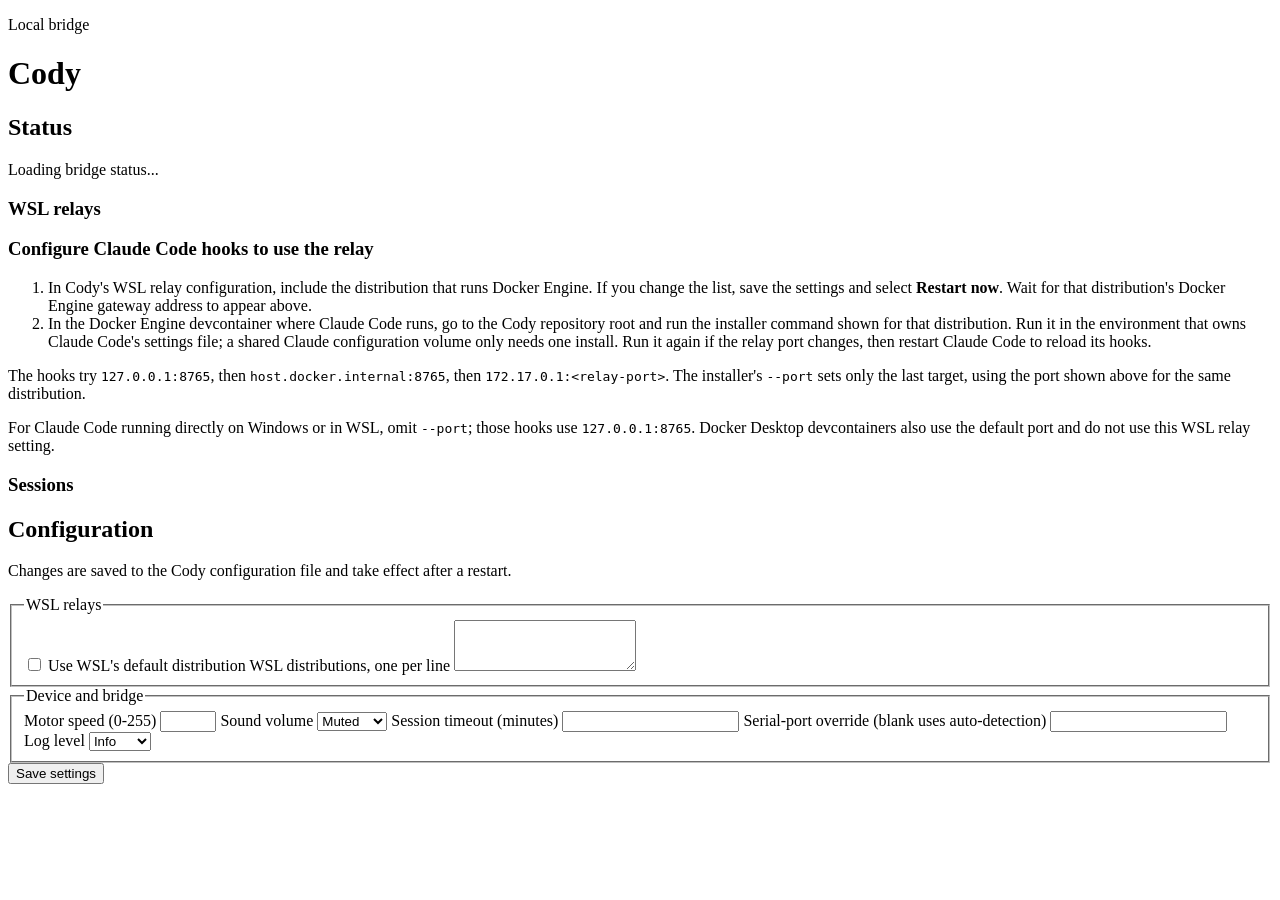
==== bridge-go/internal/httpapi/web/index.html @ ee6e72a3 "add webgui to cody bridge" ====
<!doctype html>
<html lang="en">
  <head>
    <meta charset="utf-8">
    <meta name="viewport" content="width=device-width, initial-scale=1">
    <title>Cody</title>
    <link rel="stylesheet" href="/style.css">
    <script src="/app.js" defer></script>
  </head>
  <body>
    <main>
      <header>
        <p class="eyebrow">Local bridge</p>
        <h1>Cody</h1>
      </header>

      <section aria-labelledby="status-heading">
        <h2 id="status-heading">Status</h2>
        <p id="status-message" role="status">Loading bridge status...</p>
        <dl id="status-details" class="details"></dl>
        <h3>WSL relays</h3>
        <div id="relay-list"></div>
        <div class="routing">
          <h3>Configure Claude Code hooks to use the relay</h3>
          <ol>
            <li>In Cody's WSL relay configuration, include the distribution that runs Docker Engine. If you change the list, save the settings and select <strong>Restart now</strong>. Wait for that distribution's Docker Engine gateway address to appear above.</li>
            <li>In the Docker Engine devcontainer where Claude Code runs, go to the Cody repository root and run the installer command shown for that distribution. Run it in the environment that owns Claude Code's settings file; a shared Claude configuration volume only needs one install. Run it again if the relay port changes, then restart Claude Code to reload its hooks.</li>
          </ol>
          <p>The hooks try <code>127.0.0.1:8765</code>, then <code>host.docker.internal:8765</code>, then <code>172.17.0.1:&lt;relay-port&gt;</code>. The installer's <code>--port</code> sets only the last target, using the port shown above for the same distribution.</p>
          <p>For Claude Code running directly on Windows or in WSL, omit <code>--port</code>; those hooks use <code>127.0.0.1:8765</code>. Docker Desktop devcontainers also use the default port and do not use this WSL relay setting.</p>
        </div>
        <h3>Sessions</h3>
        <div id="session-list"></div>
      </section>

      <section aria-labelledby="settings-heading">
        <h2 id="settings-heading">Configuration</h2>
        <p>Changes are saved to the Cody configuration file and take effect after a restart.</p>
        <form id="settings-form">
          <fieldset>
            <legend>WSL relays</legend>
            <label class="check">
              <input id="use-default-distro" type="checkbox">
              Use WSL's default distribution
            </label>
            <label for="wsl-distros">WSL distributions, one per line</label>
            <textarea id="wsl-distros" rows="3" spellcheck="false"></textarea>
          </fieldset>

          <fieldset>
            <legend>Device and bridge</legend>
            <label for="speed">Motor speed <span class="hint">(0-255)</span></label>
            <input id="speed" type="number" min="0" max="255" step="1" required>

            <label for="volume">Sound volume</label>
            <select id="volume">
              <option value="0">Muted</option>
              <option value="1">Low</option>
              <option value="2">Medium</option>
              <option value="3">High</option>
            </select>

            <label for="session-timeout">Session timeout <span class="hint">(minutes)</span></label>
            <input id="session-timeout" type="number" min="0" step="any" required>

            <label for="serial-port">Serial-port override <span class="hint">(blank uses auto-detection)</span></label>
            <input id="serial-port" type="text" autocomplete="off">

            <label for="log-level">Log level</label>
            <select id="log-level">
              <option value="info">Info</option>
              <option value="debug">Debug</option>
            </select>
          </fieldset>

          <div class="actions">
            <button type="submit">Save settings</button>
            <p id="settings-message" role="status"></p>
          </div>
        </form>
        <div id="restart-panel" class="restart-panel" hidden>
          <p>Restart Cody to apply the saved settings.</p>
          <button id="restart-button" type="button">Restart now</button>
          <p id="restart-message" role="status"></p>
        </div>
      </section>
    </main>
  </body>
</html>
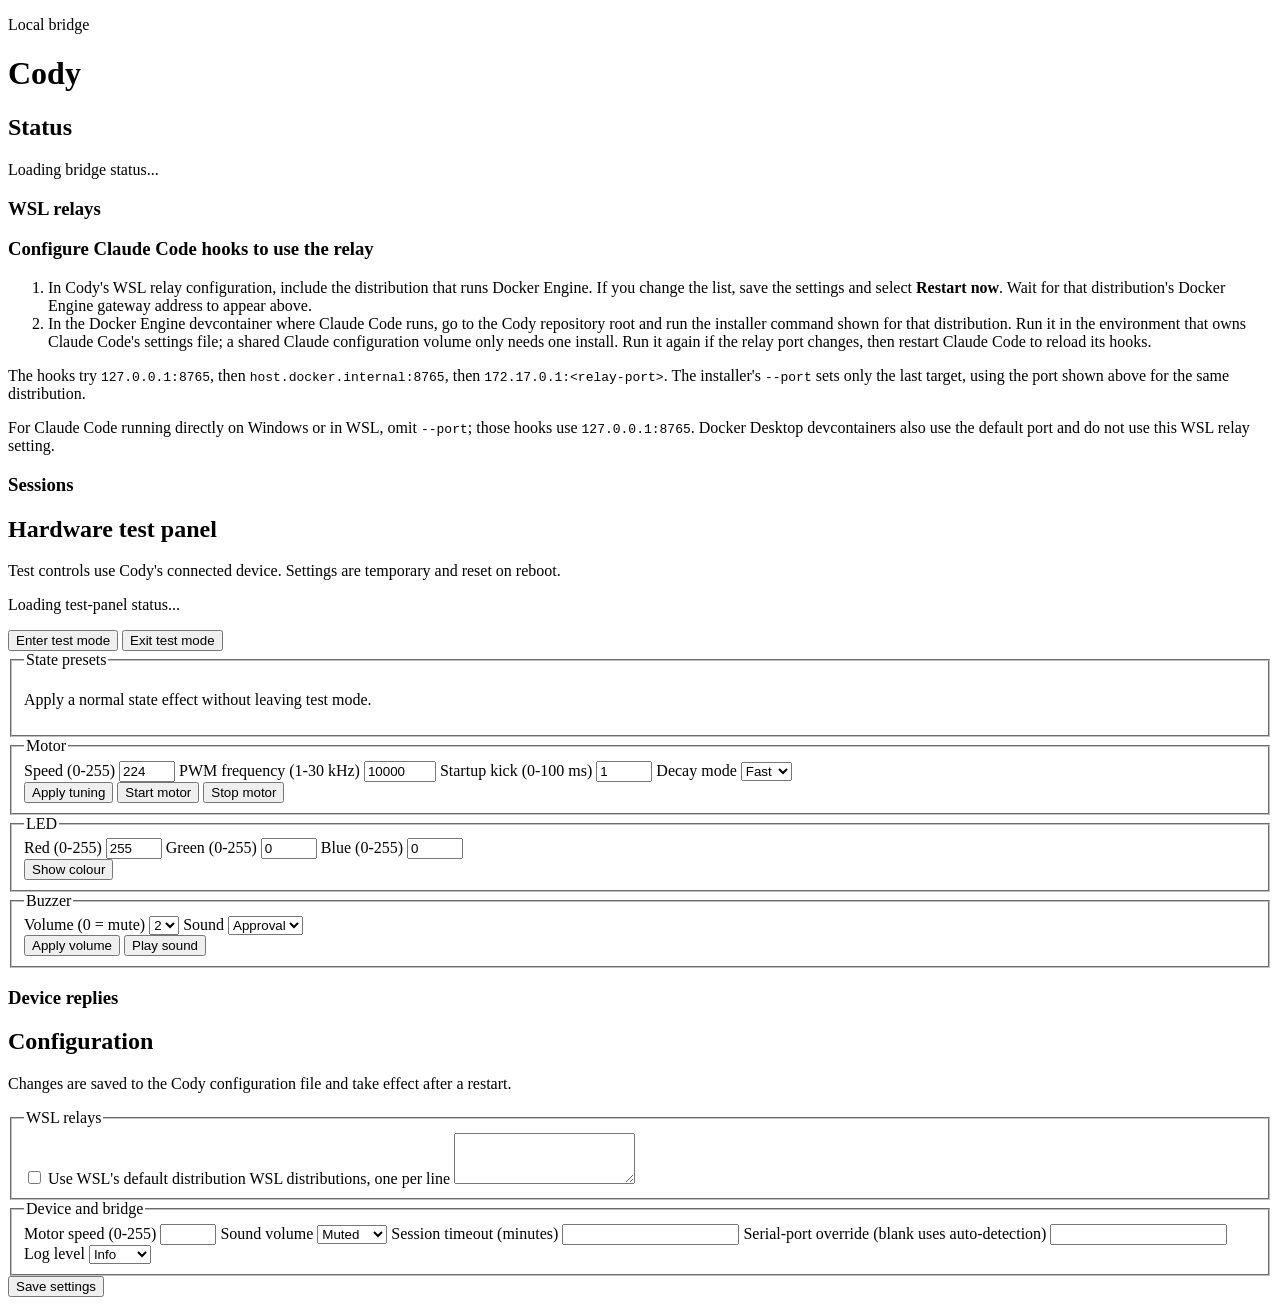
==== commit 4d477fa5: "move hardware testpanel to codybridge and improve firmware" ====
--- a/bridge-go/internal/httpapi/web/index.html
+++ b/bridge-go/internal/httpapi/web/index.html
@@ -31,6 +31,84 @@
         </div>
         <h3>Sessions</h3>
         <div id="session-list"></div>
+      </section>
+
+      <section aria-labelledby="test-heading">
+        <h2 id="test-heading">Hardware test panel</h2>
+        <p>Test controls use Cody's connected device. Settings are temporary and reset on reboot.</p>
+        <p id="test-status" role="status">Loading test-panel status...</p>
+        <p id="test-error" role="alert"></p>
+        <div class="actions">
+          <button id="test-start" type="button">Enter test mode</button>
+          <button id="test-stop" type="button">Exit test mode</button>
+        </div>
+
+        <fieldset>
+          <legend>State presets</legend>
+          <p>Apply a normal state effect without leaving test mode.</p>
+          <div id="test-states" class="actions"></div>
+        </fieldset>
+
+        <fieldset>
+          <legend>Motor</legend>
+          <div class="test-controls">
+            <label for="test-speed">Speed <span class="hint">(0-255)</span></label>
+            <input id="test-speed" type="number" min="0" max="255" step="1" value="224">
+            <label for="test-frequency">PWM frequency <span class="hint">(1-30 kHz)</span></label>
+            <input id="test-frequency" type="number" min="1000" max="30000" step="100" value="10000">
+            <label for="test-kick">Startup kick <span class="hint">(0-100 ms)</span></label>
+            <input id="test-kick" type="number" min="0" max="100" step="1" value="1">
+            <label for="test-decay">Decay mode</label>
+            <select id="test-decay">
+              <option value="FAST">Fast</option>
+              <option value="SLOW">Slow</option>
+            </select>
+          </div>
+          <div class="actions">
+            <button id="test-apply-motor" type="button">Apply tuning</button>
+            <button id="test-motor-start" type="button">Start motor</button>
+            <button id="test-motor-stop" type="button">Stop motor</button>
+          </div>
+        </fieldset>
+
+        <fieldset>
+          <legend>LED</legend>
+          <div class="test-controls">
+            <label for="test-red">Red <span class="hint">(0-255)</span></label>
+            <input id="test-red" type="number" min="0" max="255" step="1" value="255">
+            <label for="test-green">Green <span class="hint">(0-255)</span></label>
+            <input id="test-green" type="number" min="0" max="255" step="1" value="0">
+            <label for="test-blue">Blue <span class="hint">(0-255)</span></label>
+            <input id="test-blue" type="number" min="0" max="255" step="1" value="0">
+          </div>
+          <button id="test-show-led" type="button">Show colour</button>
+        </fieldset>
+
+        <fieldset>
+          <legend>Buzzer</legend>
+          <div class="test-controls">
+            <label for="test-volume">Volume <span class="hint">(0 = mute)</span></label>
+            <select id="test-volume">
+              <option value="0">0</option>
+              <option value="1">1</option>
+              <option value="2" selected>2</option>
+              <option value="3">3</option>
+            </select>
+            <label for="test-sound">Sound</label>
+            <select id="test-sound">
+              <option value="APPROVAL">Approval</option>
+              <option value="SUCCESS">Success</option>
+              <option value="WARNING">Warning</option>
+            </select>
+          </div>
+          <div class="actions">
+            <button id="test-apply-volume" type="button">Apply volume</button>
+            <button id="test-play-sound" type="button">Play sound</button>
+          </div>
+        </fieldset>
+
+        <h3>Device replies</h3>
+        <pre id="test-replies" aria-live="polite"></pre>
       </section>
 
       <section aria-labelledby="settings-heading">
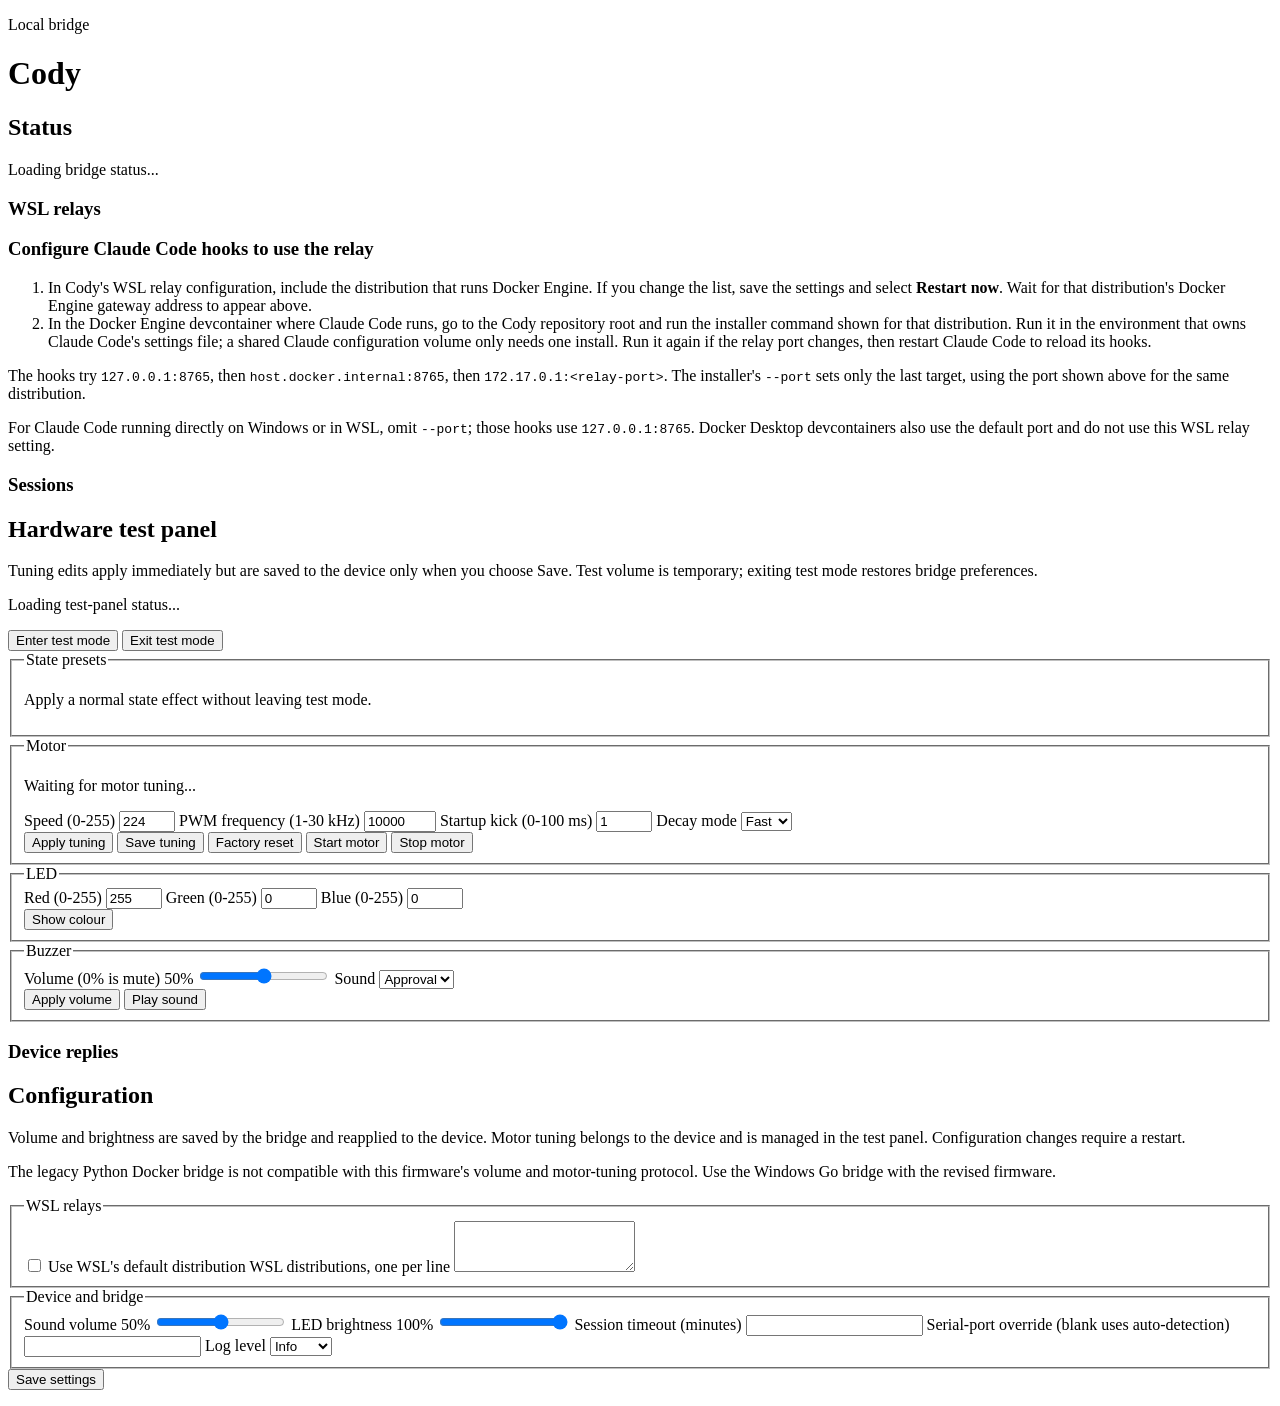
==== commit 45f88825: "Step 2o — Tuning panel and user settings" ====
--- a/bridge-go/internal/httpapi/web/index.html
+++ b/bridge-go/internal/httpapi/web/index.html
@@ -35,7 +35,7 @@
 
       <section aria-labelledby="test-heading">
         <h2 id="test-heading">Hardware test panel</h2>
-        <p>Test controls use Cody's connected device. Settings are temporary and reset on reboot.</p>
+        <p>Tuning edits apply immediately but are saved to the device only when you choose Save. Test volume is temporary; exiting test mode restores bridge preferences.</p>
         <p id="test-status" role="status">Loading test-panel status...</p>
         <p id="test-error" role="alert"></p>
         <div class="actions">
@@ -51,6 +51,8 @@
 
         <fieldset>
           <legend>Motor</legend>
+          <p id="tuning-message" role="status">Waiting for motor tuning...</p>
+          <dl id="tuning-details" class="details"></dl>
           <div class="test-controls">
             <label for="test-speed">Speed <span class="hint">(0-255)</span></label>
             <input id="test-speed" type="number" min="0" max="255" step="1" value="224">
@@ -66,6 +68,8 @@
           </div>
           <div class="actions">
             <button id="test-apply-motor" type="button">Apply tuning</button>
+            <button id="test-save-tuning" type="button">Save tuning</button>
+            <button id="test-reset-tuning" type="button">Factory reset</button>
             <button id="test-motor-start" type="button">Start motor</button>
             <button id="test-motor-stop" type="button">Stop motor</button>
           </div>
@@ -87,13 +91,8 @@
         <fieldset>
           <legend>Buzzer</legend>
           <div class="test-controls">
-            <label for="test-volume">Volume <span class="hint">(0 = mute)</span></label>
-            <select id="test-volume">
-              <option value="0">0</option>
-              <option value="1">1</option>
-              <option value="2" selected>2</option>
-              <option value="3">3</option>
-            </select>
+            <label for="test-volume">Volume <span class="hint">(0% is mute)</span> <output id="test-volume-value">50%</output></label>
+            <input id="test-volume" type="range" min="0" max="100" step="1" value="50">
             <label for="test-sound">Sound</label>
             <select id="test-sound">
               <option value="APPROVAL">Approval</option>
@@ -113,7 +112,8 @@
 
       <section aria-labelledby="settings-heading">
         <h2 id="settings-heading">Configuration</h2>
-        <p>Changes are saved to the Cody configuration file and take effect after a restart.</p>
+        <p>Volume and brightness are saved by the bridge and reapplied to the device. Motor tuning belongs to the device and is managed in the test panel. Configuration changes require a restart.</p>
+        <p class="notice">The legacy Python Docker bridge is not compatible with this firmware's volume and motor-tuning protocol. Use the Windows Go bridge with the revised firmware.</p>
         <form id="settings-form">
           <fieldset>
             <legend>WSL relays</legend>
@@ -127,16 +127,11 @@
 
           <fieldset>
             <legend>Device and bridge</legend>
-            <label for="speed">Motor speed <span class="hint">(0-255)</span></label>
-            <input id="speed" type="number" min="0" max="255" step="1" required>
+            <label for="volume">Sound volume <output id="volume-value">50%</output></label>
+            <input id="volume" type="range" min="0" max="100" step="1" value="50" required>
 
-            <label for="volume">Sound volume</label>
-            <select id="volume">
-              <option value="0">Muted</option>
-              <option value="1">Low</option>
-              <option value="2">Medium</option>
-              <option value="3">High</option>
-            </select>
+            <label for="brightness">LED brightness <output id="brightness-value">100%</output></label>
+            <input id="brightness" type="range" min="0" max="100" step="1" value="100" required>
 
             <label for="session-timeout">Session timeout <span class="hint">(minutes)</span></label>
             <input id="session-timeout" type="number" min="0" step="any" required>
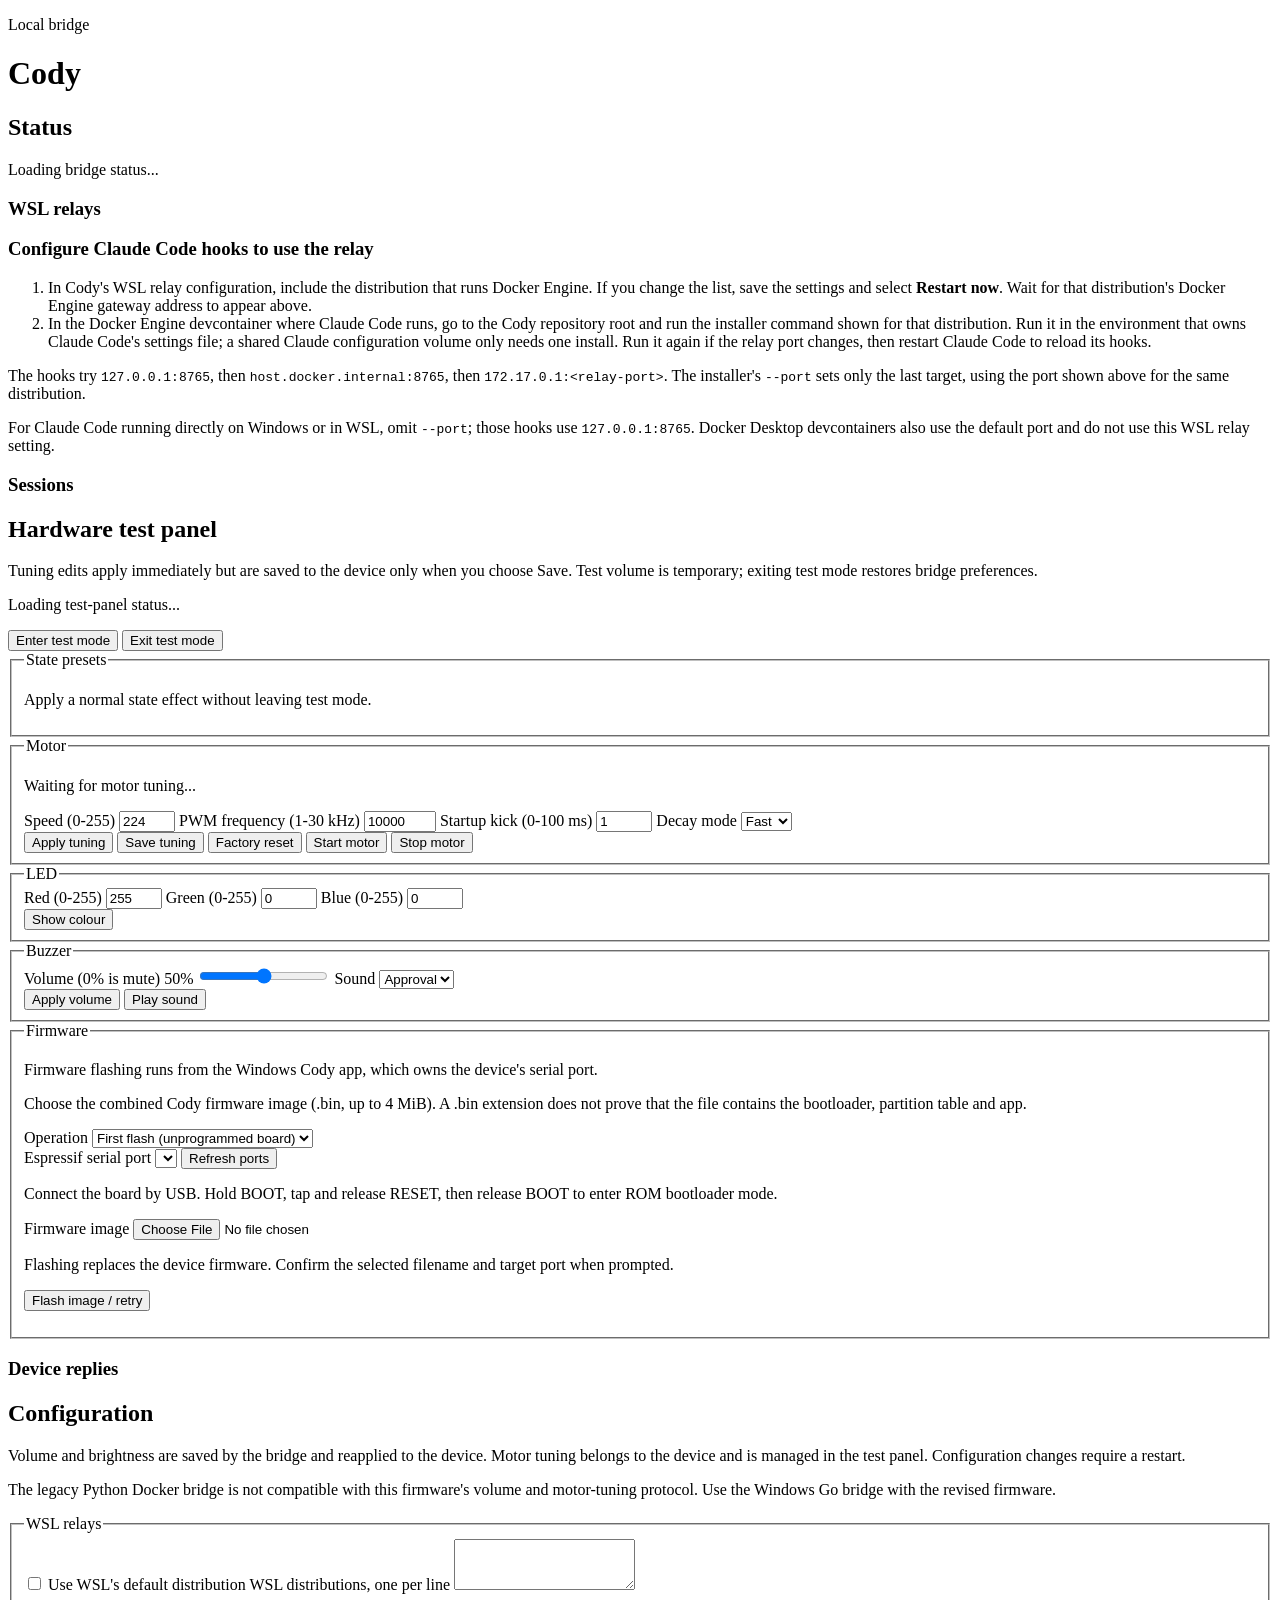
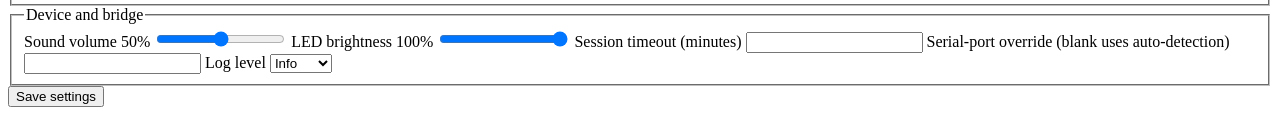
==== commit 8fefeacb: "Step 2m — Local firmware flashing" ====
--- a/bridge-go/internal/httpapi/web/index.html
+++ b/bridge-go/internal/httpapi/web/index.html
@@ -106,6 +106,30 @@
           </div>
         </fieldset>
 
+        <fieldset>
+          <legend>Firmware</legend>
+          <p>Firmware flashing runs from the Windows Cody app, which owns the device's serial port.</p>
+          <p>Choose the combined Cody firmware image (.bin, up to 4 MiB). A .bin extension does not prove that the file contains the bootloader, partition table and app.</p>
+          <label for="flash-mode">Operation</label>
+          <select id="flash-mode">
+            <option value="first">First flash (unprogrammed board)</option>
+            <option value="update">Update connected Cody device</option>
+          </select>
+          <div id="flash-first-controls">
+            <label for="flash-port">Espressif serial port</label>
+            <select id="flash-port"></select>
+            <button id="flash-refresh-ports" type="button">Refresh ports</button>
+            <p>Connect the board by USB. Hold BOOT, tap and release RESET, then release BOOT to enter ROM bootloader mode.</p>
+          </div>
+          <p id="flash-update-target" hidden></p>
+          <label for="flash-image">Firmware image</label>
+          <input id="flash-image" type="file" accept=".bin,application/octet-stream">
+          <p>Flashing replaces the device firmware. Confirm the selected filename and target port when prompted.</p>
+          <button id="flash-submit" type="button">Flash image / retry</button>
+          <p id="flash-status" role="status"></p>
+          <pre id="flash-output" aria-live="polite"></pre>
+        </fieldset>
+
         <h3>Device replies</h3>
         <pre id="test-replies" aria-live="polite"></pre>
       </section>
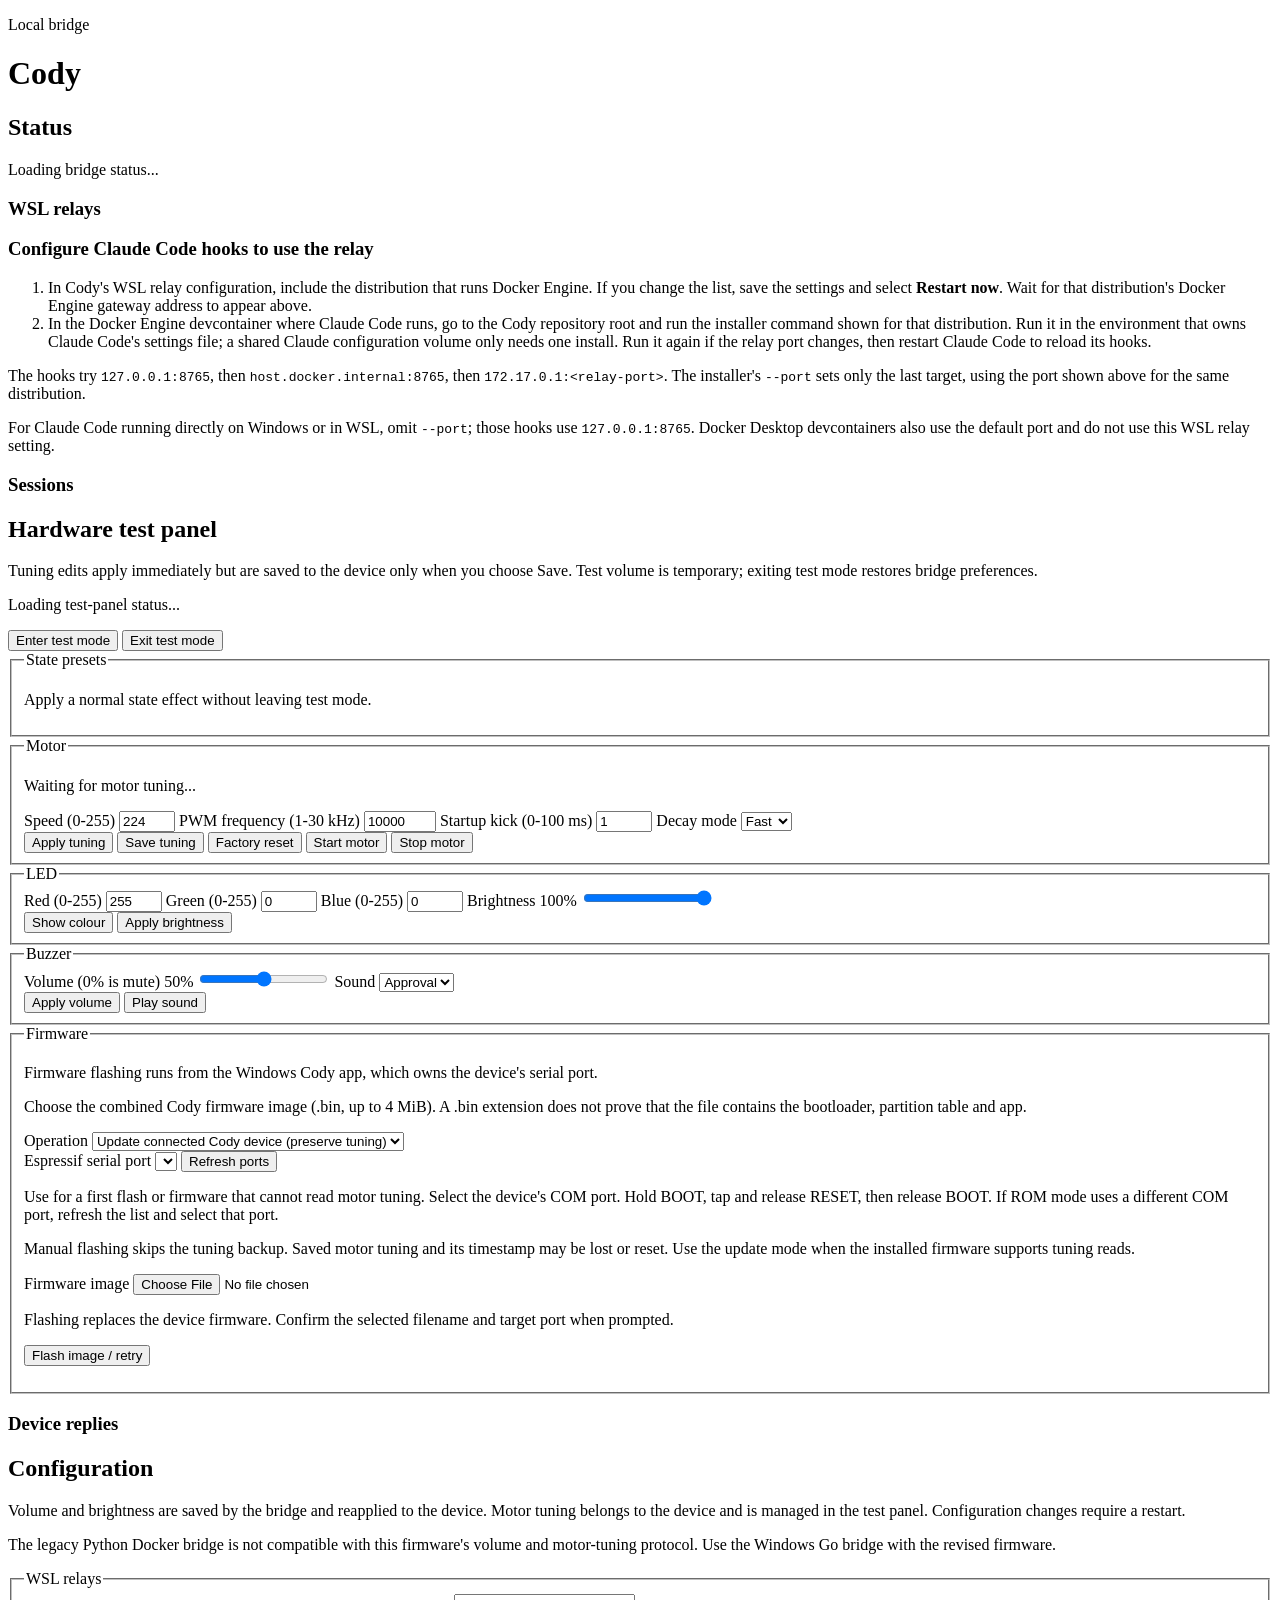
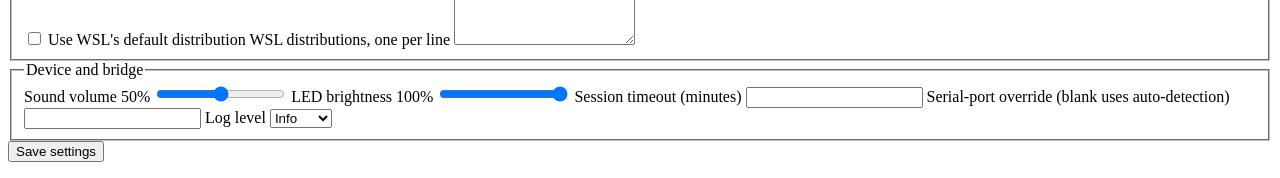
==== commit f34cc6b1: "Step 2p – Temporary LED test brightness" ====
--- a/bridge-go/internal/httpapi/web/index.html
+++ b/bridge-go/internal/httpapi/web/index.html
@@ -84,8 +84,13 @@
             <input id="test-green" type="number" min="0" max="255" step="1" value="0">
             <label for="test-blue">Blue <span class="hint">(0-255)</span></label>
             <input id="test-blue" type="number" min="0" max="255" step="1" value="0">
+            <label for="test-led-brightness">Brightness <output id="test-led-brightness-value">100%</output></label>
+            <input id="test-led-brightness" type="range" min="0" max="100" step="1" value="100">
           </div>
-          <button id="test-show-led" type="button">Show colour</button>
+          <div class="actions">
+            <button id="test-show-led" type="button">Show colour</button>
+            <button id="test-apply-led-brightness" type="button">Apply brightness</button>
+          </div>
         </fieldset>
 
         <fieldset>
@@ -112,14 +117,15 @@
           <p>Choose the combined Cody firmware image (.bin, up to 4 MiB). A .bin extension does not prove that the file contains the bootloader, partition table and app.</p>
           <label for="flash-mode">Operation</label>
           <select id="flash-mode">
-            <option value="first">First flash (unprogrammed board)</option>
-            <option value="update">Update connected Cody device</option>
+            <option value="update">Update connected Cody device (preserve tuning)</option>
+            <option value="manual">Manual ROM bootloader flash</option>
           </select>
-          <div id="flash-first-controls">
+          <div id="flash-manual-controls">
             <label for="flash-port">Espressif serial port</label>
             <select id="flash-port"></select>
             <button id="flash-refresh-ports" type="button">Refresh ports</button>
-            <p>Connect the board by USB. Hold BOOT, tap and release RESET, then release BOOT to enter ROM bootloader mode.</p>
+            <p>Use for a first flash or firmware that cannot read motor tuning. Select the device's COM port. Hold BOOT, tap and release RESET, then release BOOT. If ROM mode uses a different COM port, refresh the list and select that port.</p>
+            <p class="notice">Manual flashing skips the tuning backup. Saved motor tuning and its timestamp may be lost or reset. Use the update mode when the installed firmware supports tuning reads.</p>
           </div>
           <p id="flash-update-target" hidden></p>
           <label for="flash-image">Firmware image</label>
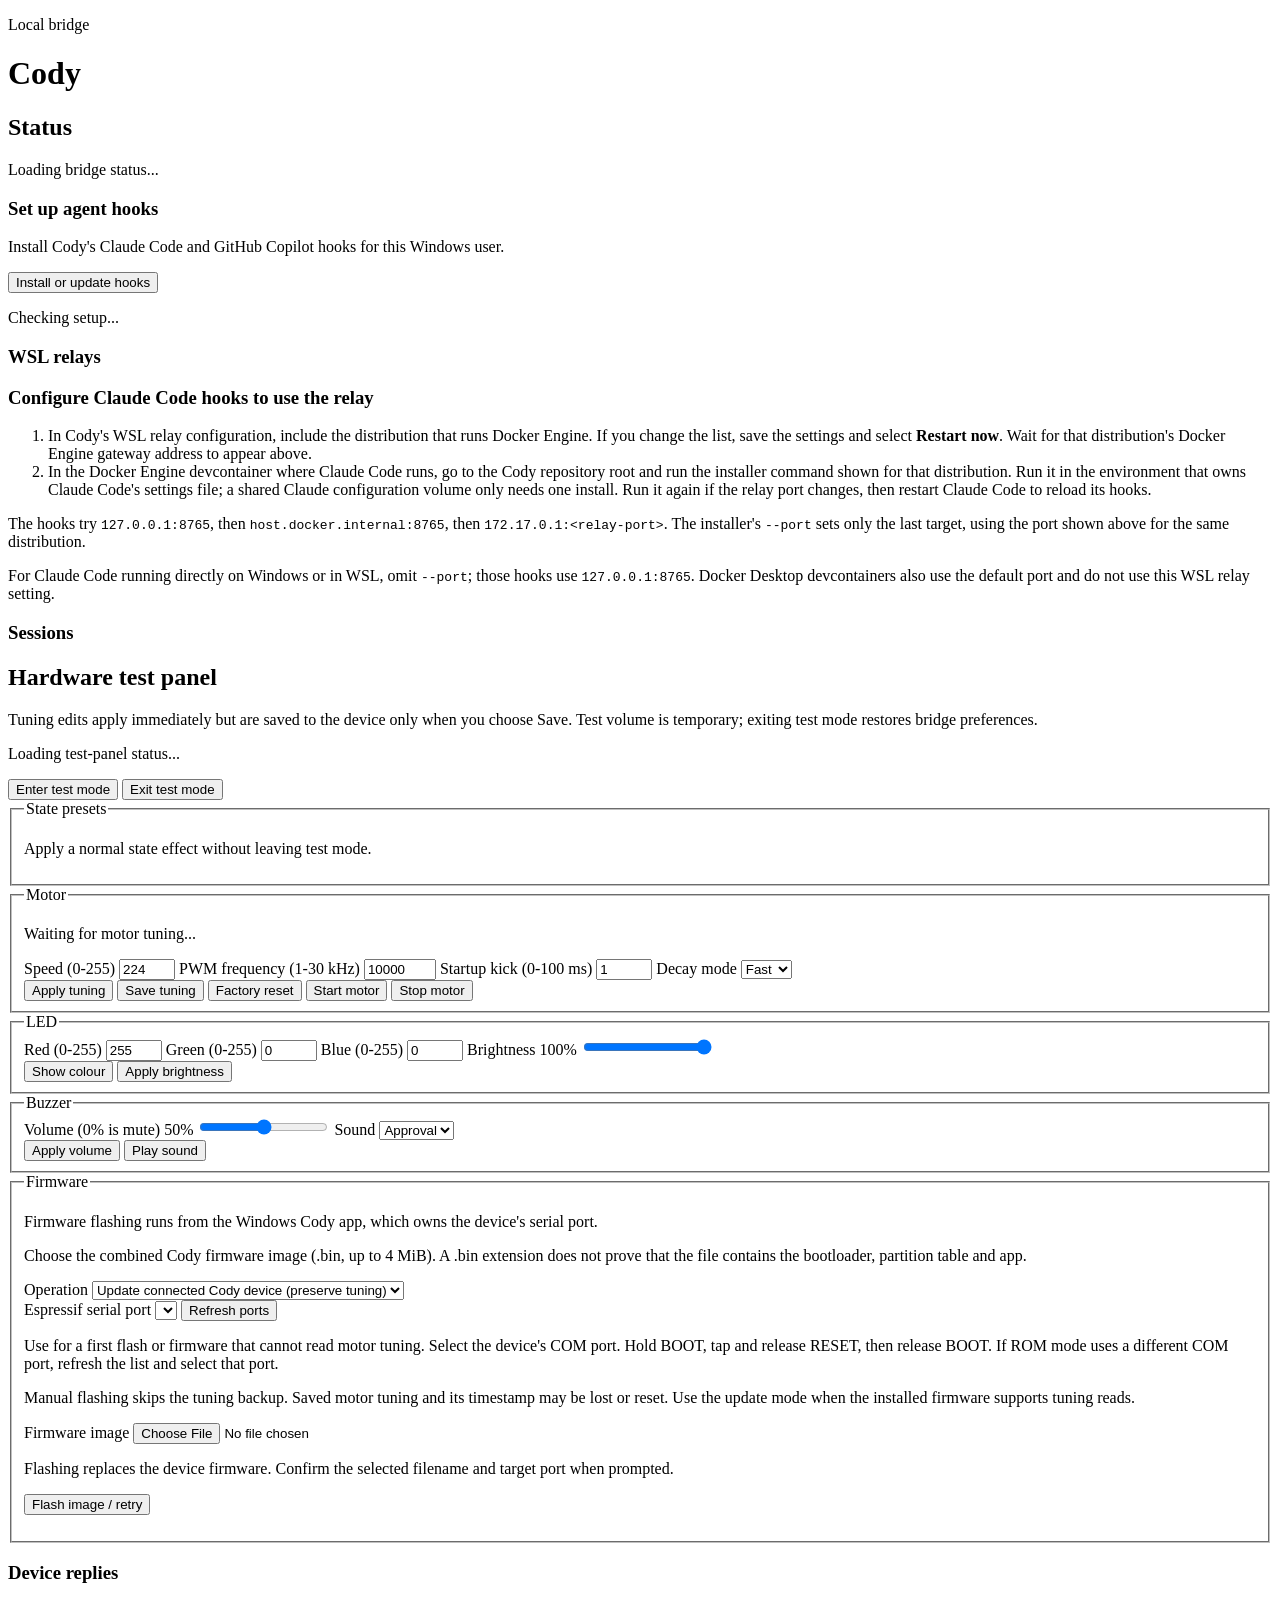
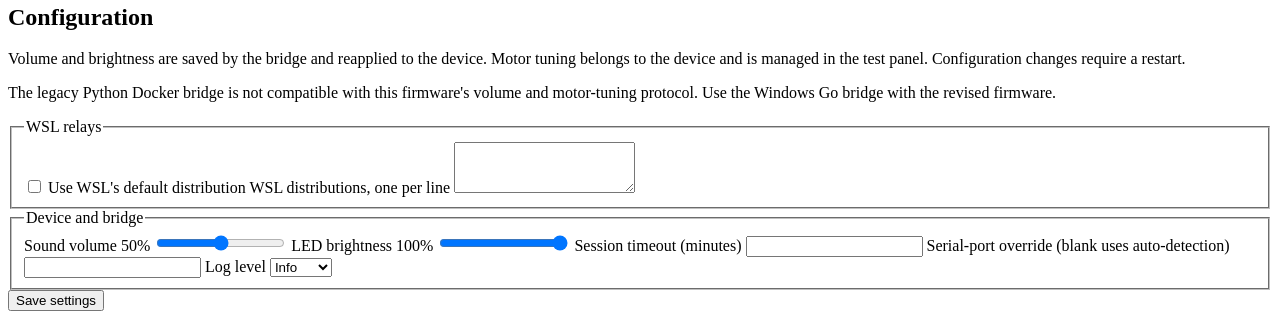
==== commit f5b250e5: "step 3c convenient hook installation" ====
--- a/bridge-go/internal/httpapi/web/index.html
+++ b/bridge-go/internal/httpapi/web/index.html
@@ -18,6 +18,13 @@
         <h2 id="status-heading">Status</h2>
         <p id="status-message" role="status">Loading bridge status...</p>
         <dl id="status-details" class="details"></dl>
+        <h3>Set up agent hooks</h3>
+        <p>Install Cody's Claude Code and GitHub Copilot hooks for this Windows user.</p>
+        <ul id="setup-checklist"></ul>
+        <div class="actions">
+          <button id="install-hooks" type="button">Install or update hooks</button>
+          <p id="setup-message" role="status">Checking setup...</p>
+        </div>
         <h3>WSL relays</h3>
         <div id="relay-list"></div>
         <div class="routing">
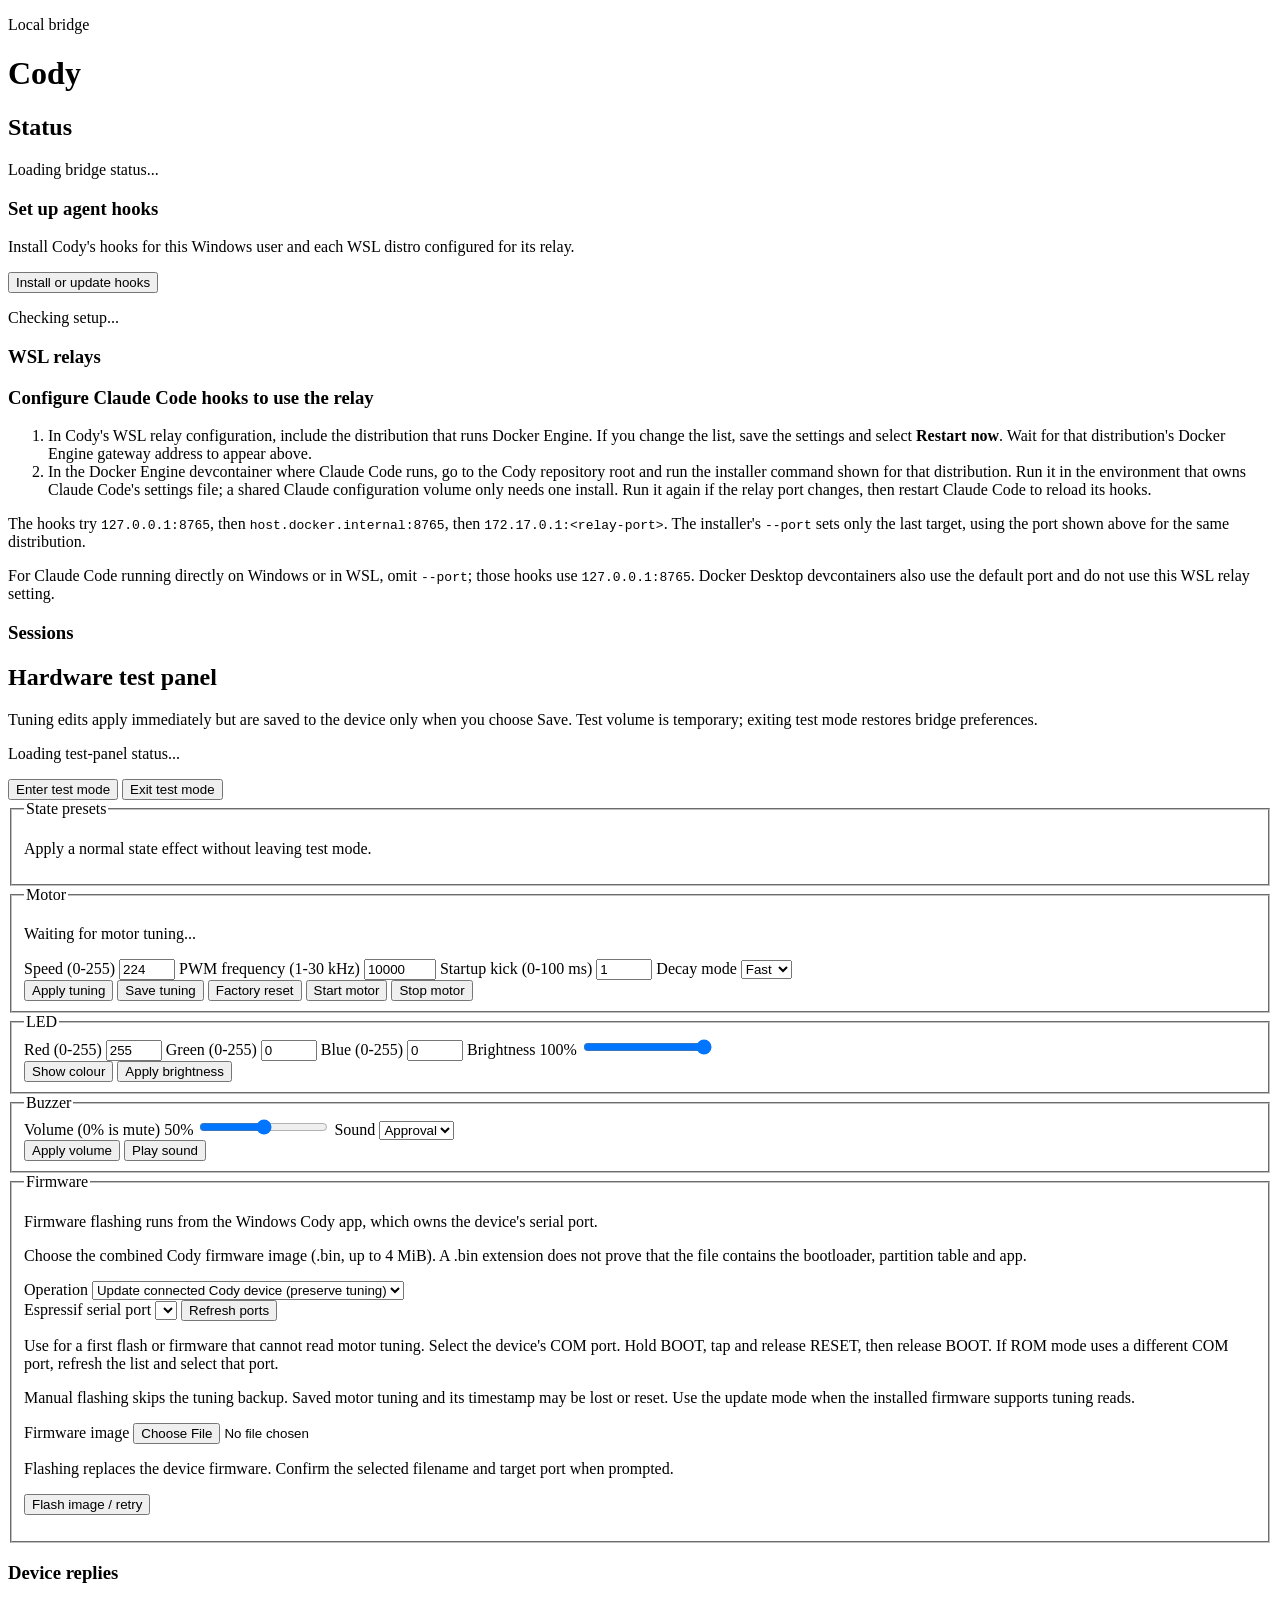
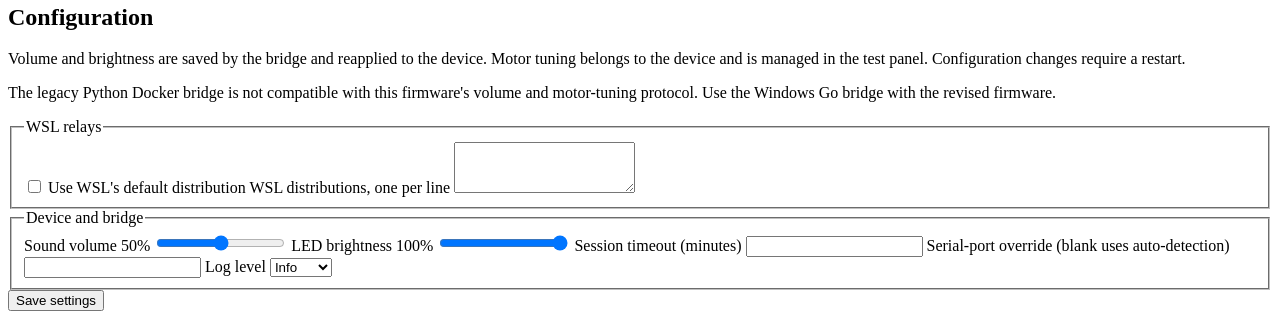
==== commit 91e87b3c: "install hooks also in wsl" ====
--- a/bridge-go/internal/httpapi/web/index.html
+++ b/bridge-go/internal/httpapi/web/index.html
@@ -19,7 +19,7 @@
         <p id="status-message" role="status">Loading bridge status...</p>
         <dl id="status-details" class="details"></dl>
         <h3>Set up agent hooks</h3>
-        <p>Install Cody's Claude Code and GitHub Copilot hooks for this Windows user.</p>
+        <p>Install Cody's hooks for this Windows user and each WSL distro configured for its relay.</p>
         <ul id="setup-checklist"></ul>
         <div class="actions">
           <button id="install-hooks" type="button">Install or update hooks</button>
